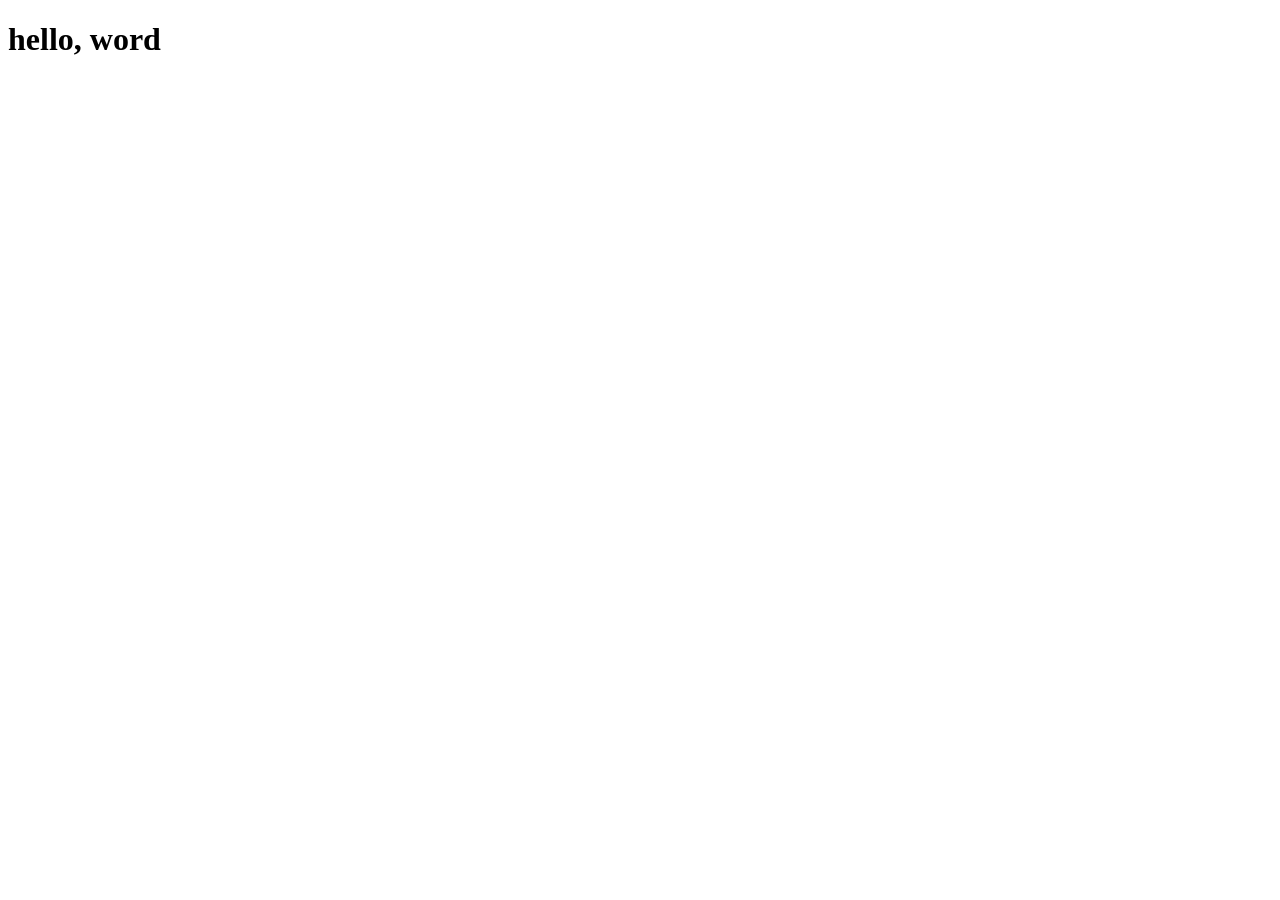
==== index.html @ 97f2e824 "4" ====
<!DOCTYPE html>
<html lang="pt-br">
<head>
    <meta charset="UTF-8">
    <meta name="viewport" content="width=device-width, initial-scale=1.0">
    <link rel="shortcut icon" href="imagens/favicon.ico" type="image/x-icon">
    <title>projeto redes sociais</title>
   
</head>
<body>
    <h1>hello, word</h1>
    
</body>
</html>
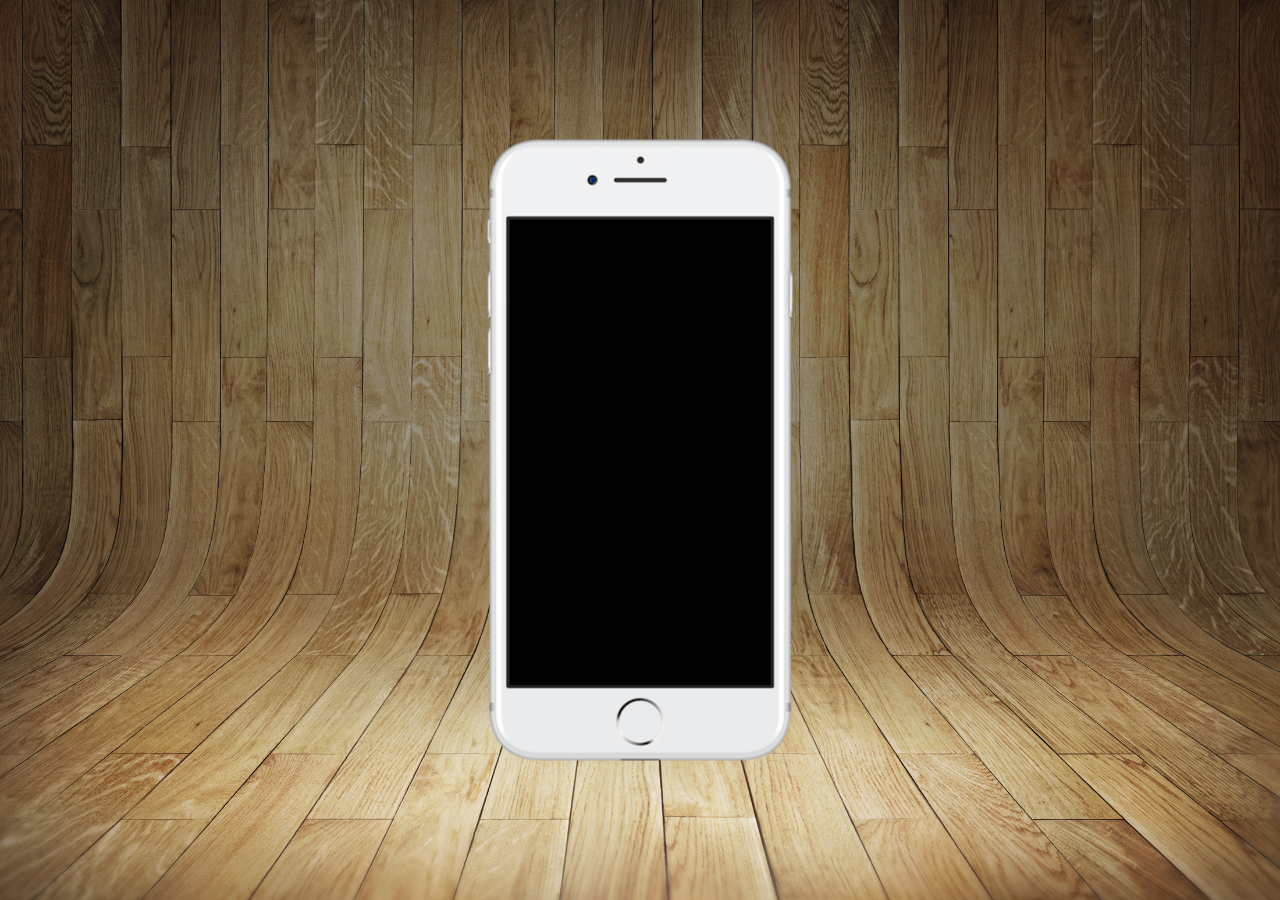
==== commit 9d273dfd: "up" ====
--- a/index.html
+++ b/index.html
@@ -5,10 +5,18 @@
     <meta name="viewport" content="width=device-width, initial-scale=1.0">
     <link rel="shortcut icon" href="imagens/favicon.ico" type="image/x-icon">
     <title>projeto redes sociais</title>
+    <link rel="stylesheet" href="estilos/style.css">
    
 </head>
 <body>
-    <h1>hello, word</h1>
+   <main>
+    <section id="telefone">
+      
+    </section>
+    <section id="redes-sociais">
+
+    </section>
+   </main>
     
 </body>
 </html>
--- a/estilos/style.css
+++ b/estilos/style.css
@@ -0,0 +1,37 @@
+@charset "UTF-8";
+
+* {
+    margin: 0px;
+    padding: 0px;
+    font-family: Arial, Helvetica, sans-serif;
+}
+
+html, body {
+    height: 100vh;
+    width: 100vw;
+    ;
+}
+ body {
+    background: url(../imagens/fundo-madeira.jpg) no-repeat;
+    background-size: cover;
+    background-attachment: fixed;
+ }
+
+main  {
+
+    height: 100vh;
+    position: relative;
+    
+    
+}
+
+section#telefone {
+    position: absolute;
+    top: 50%;
+    left: 50%;
+    transform: translate(-50%, -50%);
+
+    height: 627px;
+    width: 311px;
+    background: url(../imagens/frame-iphone.png) no-repeat;
+}
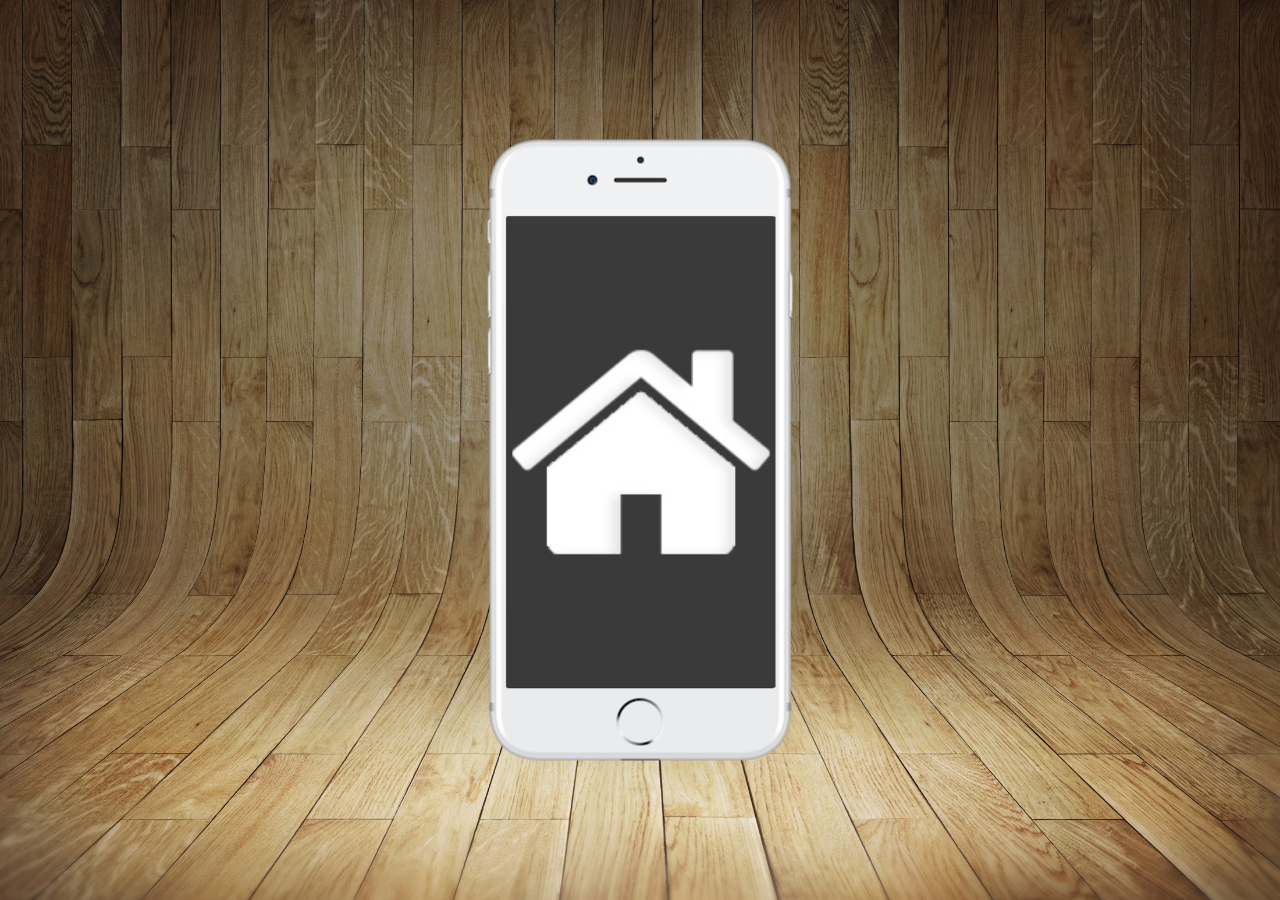
==== commit cf41f1f2: "criei a tela home" ====
--- a/index.html
+++ b/index.html
@@ -11,7 +11,7 @@
 <body>
    <main>
     <section id="telefone">
-      
+      <iframe src="home.html" name="tela" id="tela" frameborder="0"></iframe>
     </section>
     <section id="redes-sociais">
 
--- a/estilos/style.css
+++ b/estilos/style.css
@@ -23,6 +23,16 @@
     position: relative;
     
     
+    
+}
+
+iframe#tela {
+
+    position: relative;
+    top: 80px;
+    left: 22px;
+    height: 471px;
+    width: 269px;
 }
 
 section#telefone {
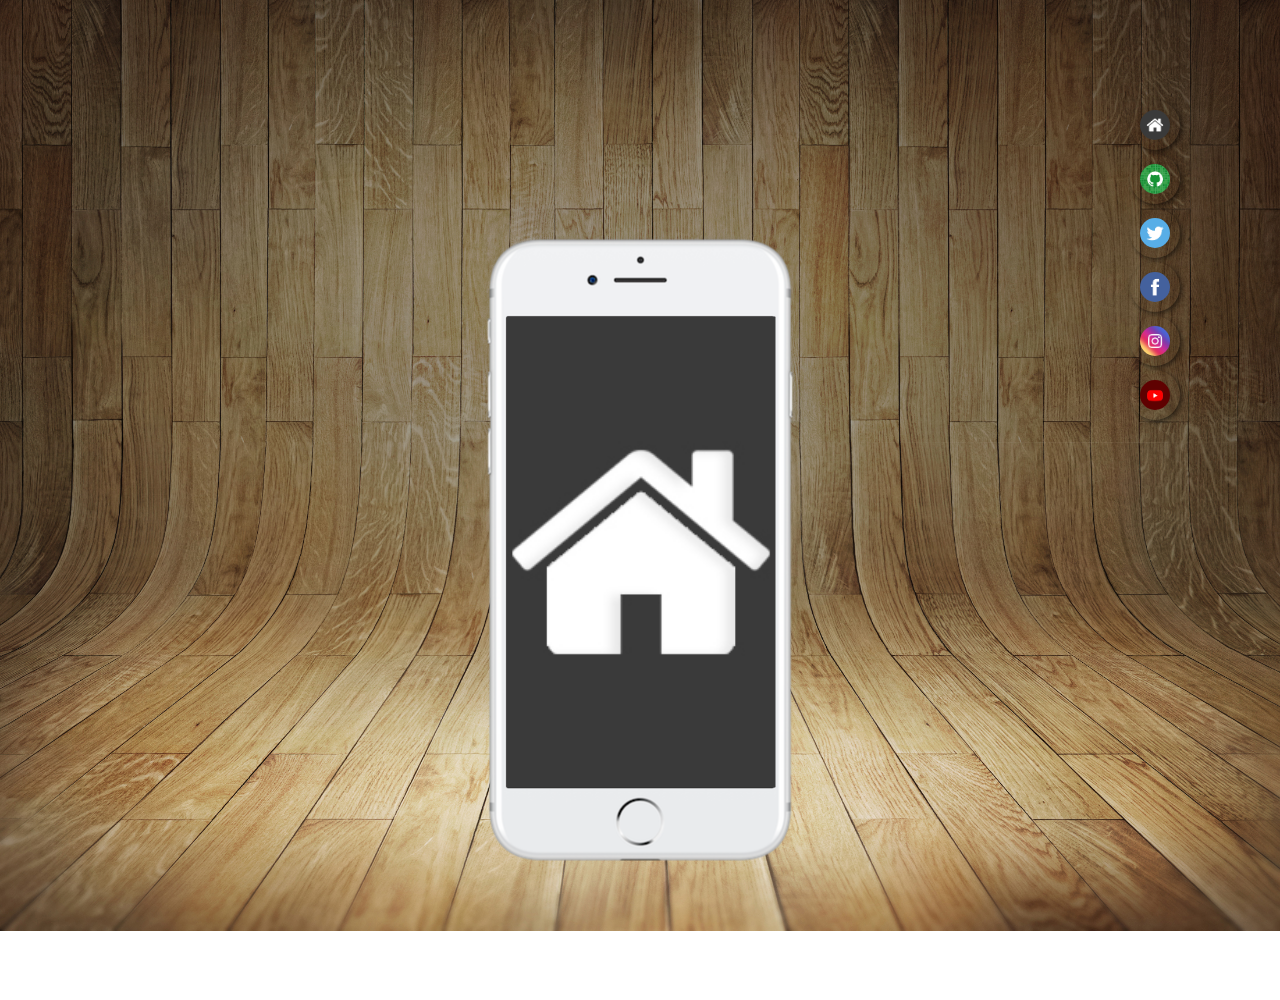
==== commit d11fc191: "push" ====
--- a/index.html
+++ b/index.html
@@ -14,7 +14,12 @@
       <iframe src="home.html" name="tela" id="tela" frameborder="0"></iframe>
     </section>
     <section id="redes-sociais">
-
+     <a href="" target="tela"><img src="imagens/logo-home.jpg" alt=""></a><br>
+     <a href="" target="tela"><img src="imagens/logo-github.jpg" alt=""></a><br>
+     <a href="" target="tela"><img src="imagens/logo-twitter.jpg" alt=""></a><br>
+     <a href="" target="tela"><img src="imagens/logo-facebook.jpg" alt=""><a><br>
+     <a href="" target="tela"><img src="imagens/logo-instagram.jpg" alt=""></a><br>
+     <a href="" target="tela"><img src="imagens/logo-youtube.jpg" alt=""></a>
     </section>
    </main>
     
--- a/estilos/style.css
+++ b/estilos/style.css
@@ -45,3 +45,26 @@
     width: 311px;
     background: url(../imagens/frame-iphone.png) no-repeat;
 }
+
+section#redes-sociais {
+
+    text-align: right;
+    margin: 100px;
+}
+
+section#redes-sociais img {
+
+ width: 50px;
+ padding: 10px;
+ border-radius: 50%;
+ box-shadow: 2px 2px 5px rgba(0, 0, 0, 0.521);
+ box-sizing: border-box;
+    }
+
+    section#redes-sociais img:hover {
+
+        border: 2px solid white;
+         transform: translate(-3px, -3px);
+         box-shadow: 5px 5px 10px black;
+         transition: transform .3s, border 1s;
+    }
